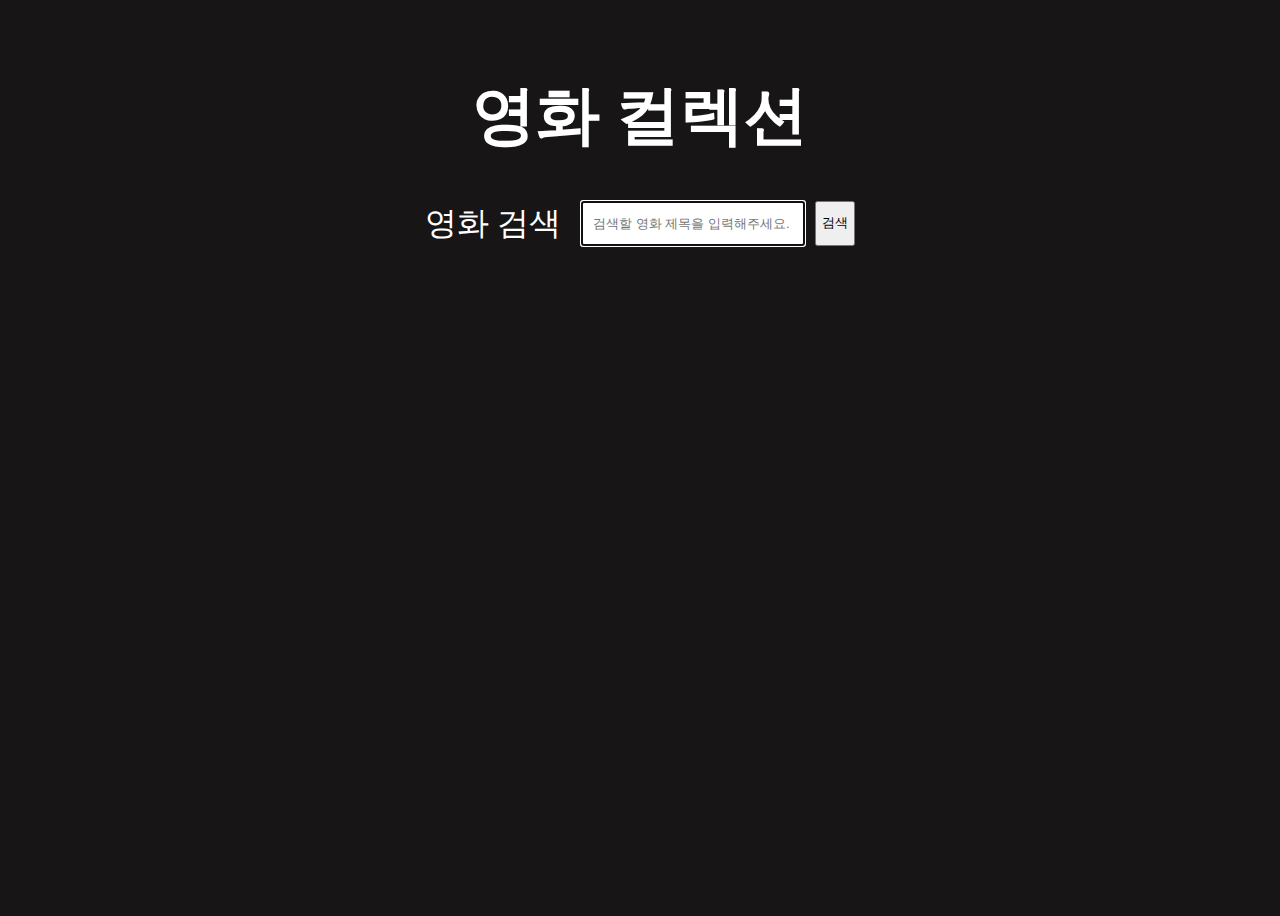
==== index.html @ f5596bcd "pagination 통합 중 error fixed, import/export 문제였고 index.html 에서 script를 type= module로 사용할 경우 서로 동작 가능하" ====
<!DOCTYPE html>
<html lang="en">
  <head>
    <meta charset="UTF-8" />
    <meta http-equiv="X-UA-Compatible" content="IE=edge" />
    <meta name="viewport" content="width=device-width, initial-scale=1.0" />
    <title>Movie</title>
    <link rel="stylesheet" href="style.css" />
    <script src="src/main.js" type="module"></script>
    <script src="src/pagination.js" type="module"></script>
  </head>
  <body>
    <!-- Logo -->
    <header class="title">
      <h1>영화 컬렉션</h1>
      <form class="search">
        <!--  onsubmit="handleSearch(event)" -->
        <label>영화 검색 </label>
        <input
          type="text"
          id="search-input"
          placeholder="검색할 영화 제목을 입력해주세요."
          autofocus
        />
        <button type="submit" id="search-btn">검색</button>
      </form>
    </header>
    <section class="movie-wrap"></section>

    <div class="pagination" id="pagination"></div>
  </body>
</html>
---- style.css ----
:root {
  /* color */
  --color-bright-green: rgb(253, 253, 245);
  --color-white: rgb(253, 253, 245);
  --color-green: rgb(56, 106, 32);
  --color-light-green: rgb(184, 243, 151);
  --color-blue: #3b88c3;
  --color-yellow: #fbbe28;
  --color-pink: rgb(240, 80, 110);
  --color-light-grey: #dfdfdf;
  --color-mint: rgb(191, 237, 217);
  --color-black: #3f454d;

  /* size */
  --base-space: 8px;
  --size-button: 60px;
  --size-border: 4px;
  --size-thumbnail: 50px;
  --font-size: 18px;
}

/* my CSS */
body {
  height: 100vh;
  background-color: rgb(23, 21, 21);
  color: white;
}
.title {
  height: 300px;
  width: 1000px;
  margin: 0 auto;
  font-size: 2rem;
  line-height: 45px;
  display: flex;
  flex-direction: column;
  align-items: center;
  justify-content: center;
  position: relative;
  left: 0;
  bottom: 0;
  color: white;
}
.search {
  width: 100%;
  display: flex;
  justify-content: center;
  padding: 20px 0;
}
.search input {
  margin-left: 20px;
  min-width: 200px;
  padding: 5px 10px;
}
.search button {
  margin-left: 10px;
  padding: 5px;
}

.movie-wrap {
  display: grid;
  /* grid-template-columns: repeat(3,1fr); */
  grid-template-columns: repeat(auto-fill, minmax(300px, 1fr));
  width: 80%;
  margin: 0 auto;
}

.movie-card {
  background-color: rgb(102, 30, 45);
  color: white;
  margin: 10px;
  padding: 20px;
  border-radius: 10px;
}

.movie-card:hover {
  cursor: pointer;
}

.movie-card img {
  width: 100%;
  border-radius: 10px;
}

.reviews {
  display: flex;
}
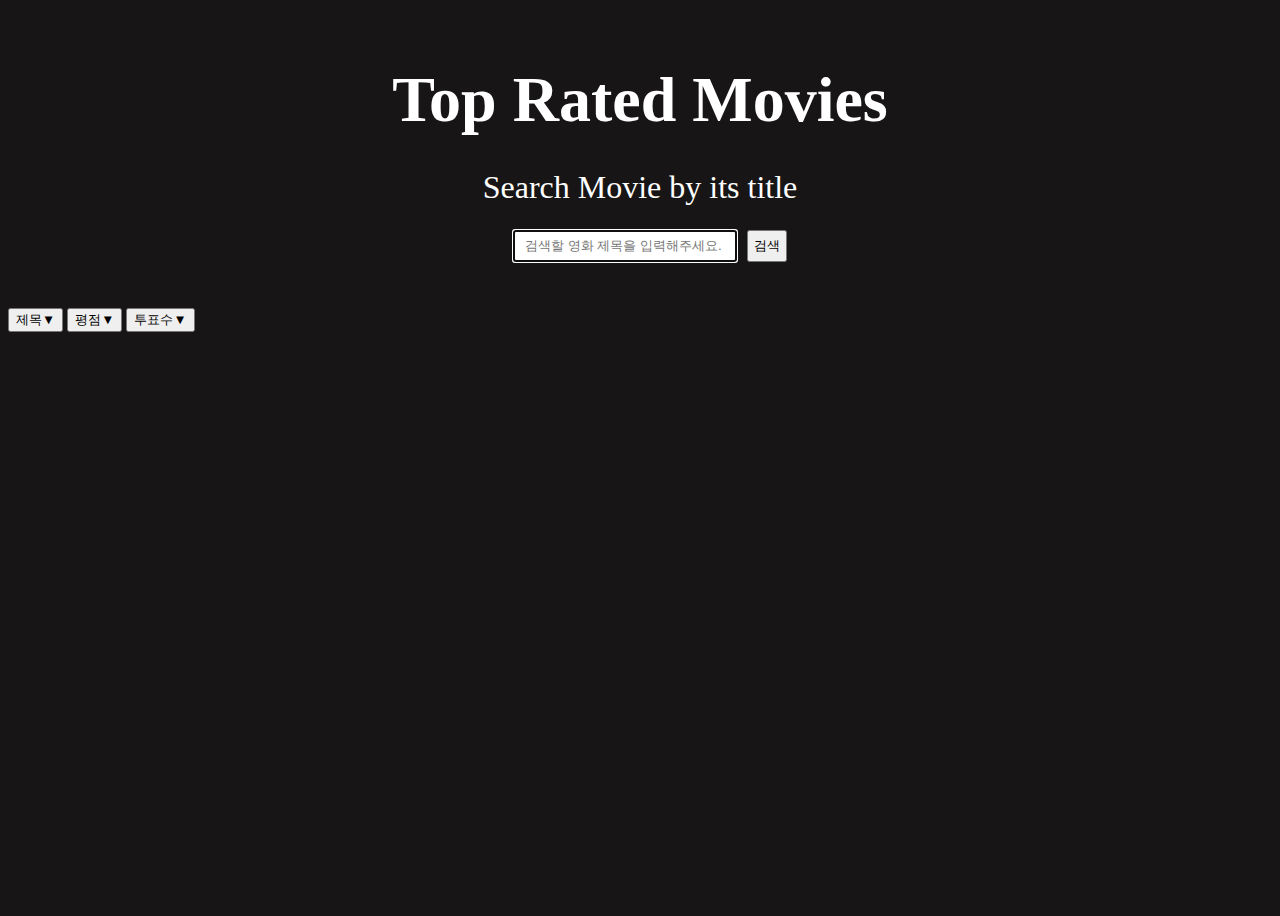
==== commit ab18c96c: "Update index.html" ====
--- a/index.html
+++ b/index.html
@@ -6,16 +6,17 @@
     <meta name="viewport" content="width=device-width, initial-scale=1.0" />
     <title>Movie</title>
     <link rel="stylesheet" href="style.css" />
-    <script src="src/main.js" type="module"></script>
-    <script src="src/pagination.js" type="module"></script>
+    <script src="src/main.js" defer></script>
+    <script src="src/clock.js" defer></script>
   </head>
   <body>
     <!-- Logo -->
-    <header class="title">
-      <h1>영화 컬렉션</h1>
+    <header></header>
+    <section class="title">
+      <h1>Top Rated Movies</h1>
+      <label>Search Movie by its title </label>
       <form class="search">
         <!--  onsubmit="handleSearch(event)" -->
-        <label>영화 검색 </label>
         <input
           type="text"
           id="search-input"
@@ -24,9 +25,15 @@
         />
         <button type="submit" id="search-btn">검색</button>
       </form>
-    </header>
+    </section>
+    <div id="filter-menu">
+      <button class="filter-title" id="filter-title">제목▼</button>
+      <button class="filter-rate" id="filter-rate">평점▼</button>
+      <button class="filter-vote" id="filter-vote">투표수▼</button>
+    </div>
+    <!-- 오름차/내림차순서로 변경됨에 따라 ▼ ▲ 가 변경되겠끔 하면 될 것 같습니다! -->
     <section class="movie-wrap"></section>
 
-    <div class="pagination" id="pagination"></div>
+    <h1 class="h1-clock"></h1>
   </body>
 </html>
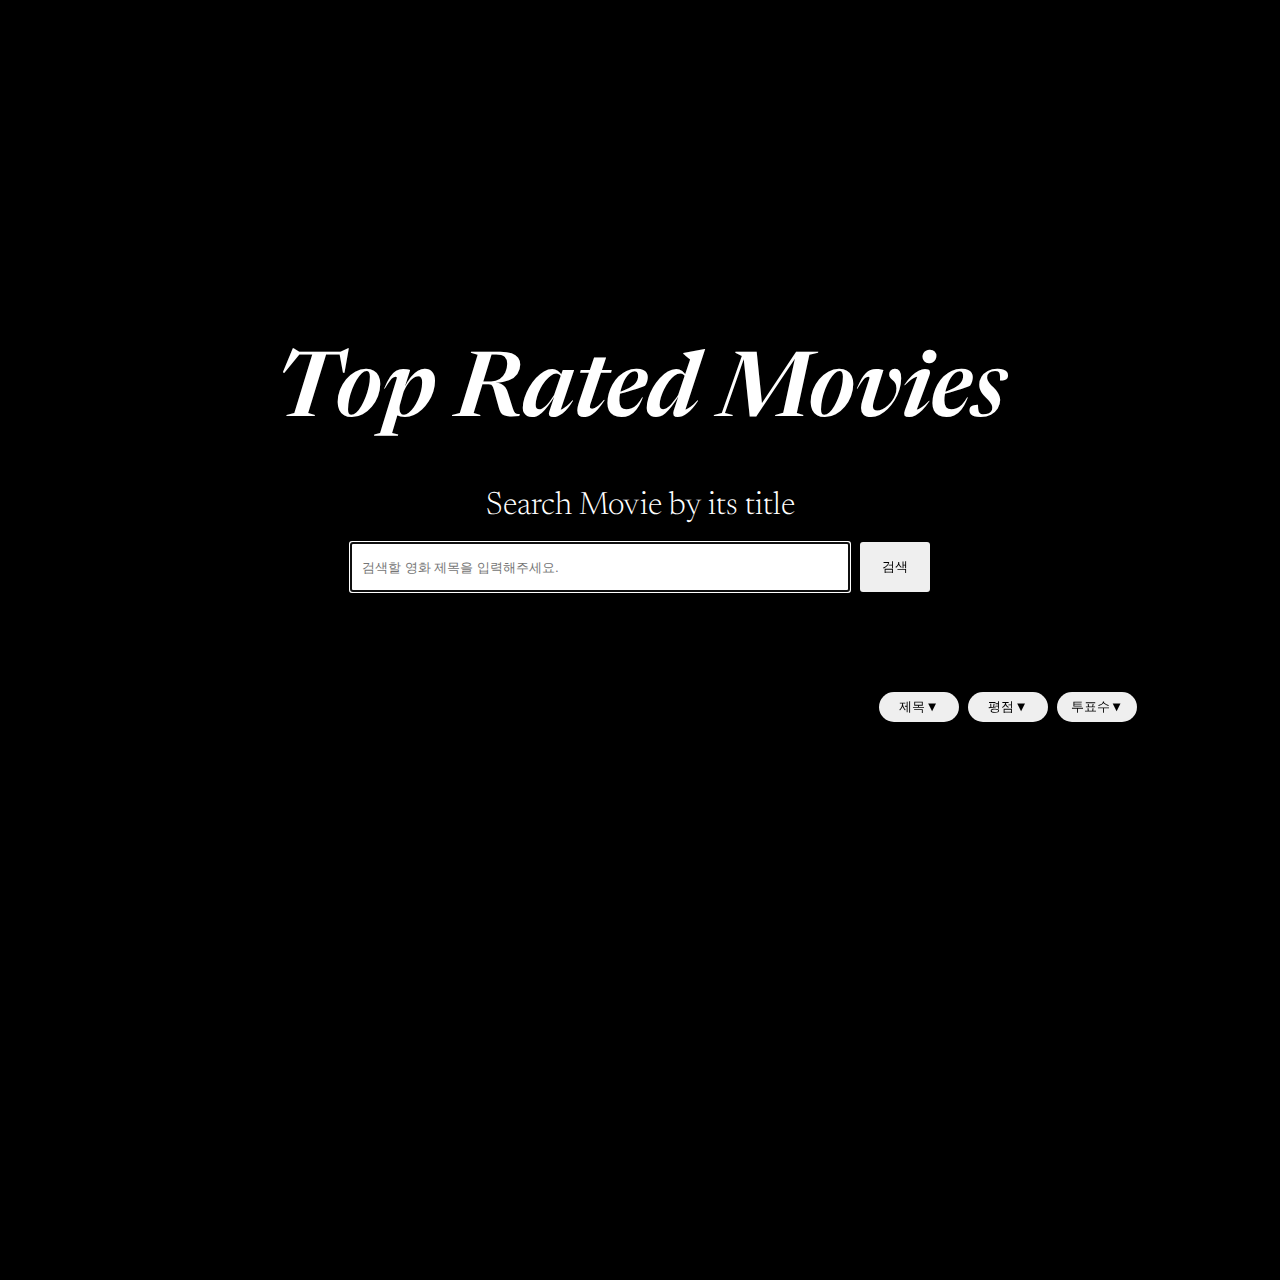
==== commit ffd65af0: "h1 clock, pagination css 수정" ====
--- a/index.html
+++ b/index.html
@@ -1,39 +1,41 @@
 <!DOCTYPE html>
 <html lang="en">
-  <head>
-    <meta charset="UTF-8" />
-    <meta http-equiv="X-UA-Compatible" content="IE=edge" />
-    <meta name="viewport" content="width=device-width, initial-scale=1.0" />
-    <title>Movie</title>
-    <link rel="stylesheet" href="style.css" />
-    <script src="src/main.js" defer></script>
-    <script src="src/clock.js" defer></script>
-  </head>
-  <body>
-    <!-- Logo -->
-    <header></header>
-    <section class="title">
-      <h1>Top Rated Movies</h1>
-      <label>Search Movie by its title </label>
-      <form class="search">
-        <!--  onsubmit="handleSearch(event)" -->
-        <input
-          type="text"
-          id="search-input"
-          placeholder="검색할 영화 제목을 입력해주세요."
-          autofocus
-        />
-        <button type="submit" id="search-btn">검색</button>
-      </form>
-    </section>
-    <div id="filter-menu">
-      <button class="filter-title" id="filter-title">제목▼</button>
-      <button class="filter-rate" id="filter-rate">평점▼</button>
-      <button class="filter-vote" id="filter-vote">투표수▼</button>
-    </div>
-    <!-- 오름차/내림차순서로 변경됨에 따라 ▼ ▲ 가 변경되겠끔 하면 될 것 같습니다! -->
-    <section class="movie-wrap"></section>
 
-    <h1 class="h1-clock"></h1>
-  </body>
-</html>
+<head>
+  <meta charset="UTF-8" />
+  <meta http-equiv="X-UA-Compatible" content="IE=edge" />
+  <meta name="viewport" content="width=device-width, initial-scale=1.0" />
+  <title>Movie</title>
+  <link rel="stylesheet" href="style.css" />
+  <script src="src/clock.js" defer></script>
+  <script src="src/main.js" type="module"></script>
+  <script src="src/pagination.js" type="module"></script>
+
+</head>
+
+<body>
+  <!-- Logo -->
+  <header></header>
+  <h1 class="h1-clock"></h1>
+  <section class="title">
+    <h1>Top Rated Movies</h1>
+    <label>Search Movie by its title </label>
+    <form class="search">
+      <!--  onsubmit="handleSearch(event)" -->
+      <input type="text" id="search-input" placeholder="검색할 영화 제목을 입력해주세요." autofocus />
+      <button type="submit" id="search-btn">검색</button>
+    </form>
+  </section>
+  <div id="filter-menu">
+    <button class="filter-title" id="filter-title">제목▼</button>
+    <button class="filter-rate" id="filter-rate">평점▼</button>
+    <button class="filter-vote" id="filter-vote">투표수▼</button>
+  </div>
+  <!-- 오름차/내림차순서로 변경됨에 따라 ▼ ▲ 가 변경되겠끔 하면 될 것 같습니다! -->
+  <section class="movie-wrap"></section>
+  <footer>
+    <div class="pagination" id="pagination"></div>
+  </footer>
+</body>
+
+</html>--- a/style.css
+++ b/style.css
@@ -1,86 +1,221 @@
-:root {
-  /* color */
-  --color-bright-green: rgb(253, 253, 245);
-  --color-white: rgb(253, 253, 245);
-  --color-green: rgb(56, 106, 32);
-  --color-light-green: rgb(184, 243, 151);
-  --color-blue: #3b88c3;
-  --color-yellow: #fbbe28;
-  --color-pink: rgb(240, 80, 110);
-  --color-light-grey: #dfdfdf;
-  --color-mint: rgb(191, 237, 217);
-  --color-black: #3f454d;
-
-  /* size */
-  --base-space: 8px;
-  --size-button: 60px;
-  --size-border: 4px;
-  --size-thumbnail: 50px;
-  --font-size: 18px;
-}
-
-/* my CSS */
+@import url("https://fonts.googleapis.com/css2?family=Nanum+Myeongjo:wght@400;700;800&display=swap");
+
+@import url("https://fonts.googleapis.com/css2?family=Newsreader:ital,wght@0,200;0,300;0,400;0,500;0,600;0,700;0,800;1,200;1,300;1,400;1,500;1,600;1,700;1,800&display=swap");
+
+@import url("https://fonts.googleapis.com/css2?family=Noto+Sans+KR:wght@300;400;500;700;900&display=swap");
+
+* {
+  margin: 0;
+  padding: 0;
+  box-sizing: border-box;
+  list-style: none;
+}
+a {
+  text-decoration: none;
+}
+button {
+  border: 0;
+  outline: 0;
+}
+button:hover {
+  background-color: #333;
+  color: #fff;
+  transition: 0.5s;
+}
 body {
-  height: 100vh;
-  background-color: rgb(23, 21, 21);
+  width: 100%;
+  height: 100vw;
+  min-width: 1000px;
+  background-color: #000;
   color: white;
-}
+
+  font-family: "Noto Sans KR", sans-serif;
+}
+header {
+  width: 100%;
+  height: 25%;
+  background-image: linear-gradient(
+      transparent,
+      rgba(0, 0, 0, 25%),
+      rgba(0, 0, 0, 100%)
+    ),
+    url(https://www.mexicoescultura.com/galerias/actividades/principal/land.jpg);
+
+  background-repeat: no-repeat;
+  background-position: center;
+  background-size: cover;
+}
+
+.h1-clock {
+  font-size: 32px;
+  font-style: italic;
+  text-align: center;
+  margin-bottom: 30px;
+  opacity: 0.8;
+}
+
 .title {
-  height: 300px;
-  width: 1000px;
-  margin: 0 auto;
-  font-size: 2rem;
-  line-height: 45px;
   display: flex;
   flex-direction: column;
   align-items: center;
-  justify-content: center;
-  position: relative;
-  left: 0;
-  bottom: 0;
-  color: white;
+  justify-content: flex-end;
+}
+.title {
+  text-align: center;
+  color: #fff;
+}
+.title > h1 {
+  font-family: "Newsreader", serif;
+  font-size: 90px;
+  font-weight: 600;
+  font-style: italic;
+}
+.title > label {
+  font-family: "Newsreader", serif;
+  margin: 50px 0 20px;
+  font-size: 32px;
+  font-weight: 300;
 }
 .search {
-  width: 100%;
-  display: flex;
-  justify-content: center;
-  padding: 20px 0;
-}
-.search input {
-  margin-left: 20px;
-  min-width: 200px;
+  display: flex;
+  align-items: center;
+}
+.search > input {
+  width: 500px;
+  height: 50px;
   padding: 5px 10px;
-}
-.search button {
-  margin-left: 10px;
-  padding: 5px;
+  margin-right: 10px;
+}
+.search > button {
+  width: 70px;
+  height: 50px;
+  border-radius: 3px;
+}
+
+#filter-menu {
+  width: 80%;
+  margin: 0 auto;
+  text-align: right;
+  padding-top: 100px;
+}
+
+#filter-menu > button {
+  width: 80px;
+  height: 30px;
+  margin-left: 5px;
+  border-radius: 15px;
+}
+.filter-vote {
+  margin-right: 15px;
 }
 
 .movie-wrap {
   display: grid;
-  /* grid-template-columns: repeat(3,1fr); */
-  grid-template-columns: repeat(auto-fill, minmax(300px, 1fr));
+  grid-template-columns: repeat(auto-fill, minmax(400px, 1fr));
   width: 80%;
-  margin: 0 auto;
+  margin: 20px auto;
+  font-family: "Nanum Myeongjo", serif;
 }
 
 .movie-card {
-  background-color: rgb(102, 30, 45);
+  position: relative;
+  display: flex;
+  flex-direction: column;
+  margin: 0 15px 30px;
+  padding: 30px;
+  border-radius: 10px;
+  background-color: #fff;
+  color: black;
+}
+
+.movie-card::after {
+  content: "";
+  position: absolute;
+  top: 0;
+  left: 0;
+  width: 100%;
+  height: 100%;
+  opacity: 0;
+  transition: 0.3s;
+  background: #000;
+}
+.movie-card:hover:after {
+  opacity: 0.3;
+}
+
+.movie-card > img {
+  width: 100%;
+  border-radius: 10px;
+}
+
+.movie_title {
+  padding: 15px 0px;
+  font-size: 24px;
+  font-weight: 700;
+  letter-spacing: 0.2px;
+}
+
+.movie_overview {
+  flex-grow: 1;
+  border-top: 1px solid #999;
+  border-bottom: 1px solid #999;
+  padding: 20px 0;
+  font-size: 16px;
+  font-weight: 400;
+  letter-spacing: 0.2px;
+  line-height: 1.4;
+}
+
+.movie_rate {
+  padding: 10px 0;
+  font-size: 20px;
+  font-weight: 700;
+  text-align: right;
+}
+
+footer {
+  height: 200px;
+}
+
+.pagination {
+  display: flex;
+  justify-content: center;
+  margin-top: 20px;
+  margin-bottom: 100px;
+}
+
+.pagination-button {
+  margin: 0 8px;
+  padding: 10px 15px;
+  cursor: pointer;
+  border: none;
+  border-radius: 50%;
+  background-color: transparent;
   color: white;
-  margin: 10px;
-  padding: 20px;
-  border-radius: 10px;
-}
-
-.movie-card:hover {
-  cursor: pointer;
-}
-
-.movie-card img {
-  width: 100%;
-  border-radius: 10px;
-}
-
-.reviews {
-  display: flex;
-}
+}
+
+.pagination-button:hover {
+  background-color: #fff;
+  color: #000;
+}
+
+.arrow-button {
+  width: 35px;
+  border-radius: 50%;
+  background-color: transparent;
+  color: #fff;
+}
+
+.arrow-button:hover {
+  background: #fff;
+  color: #000;
+  transition: 0.5s;
+}
+
+#left-arrow {
+  margin-right: 15px;
+}
+
+#right-arrow {
+  margin-left: 15px;
+}
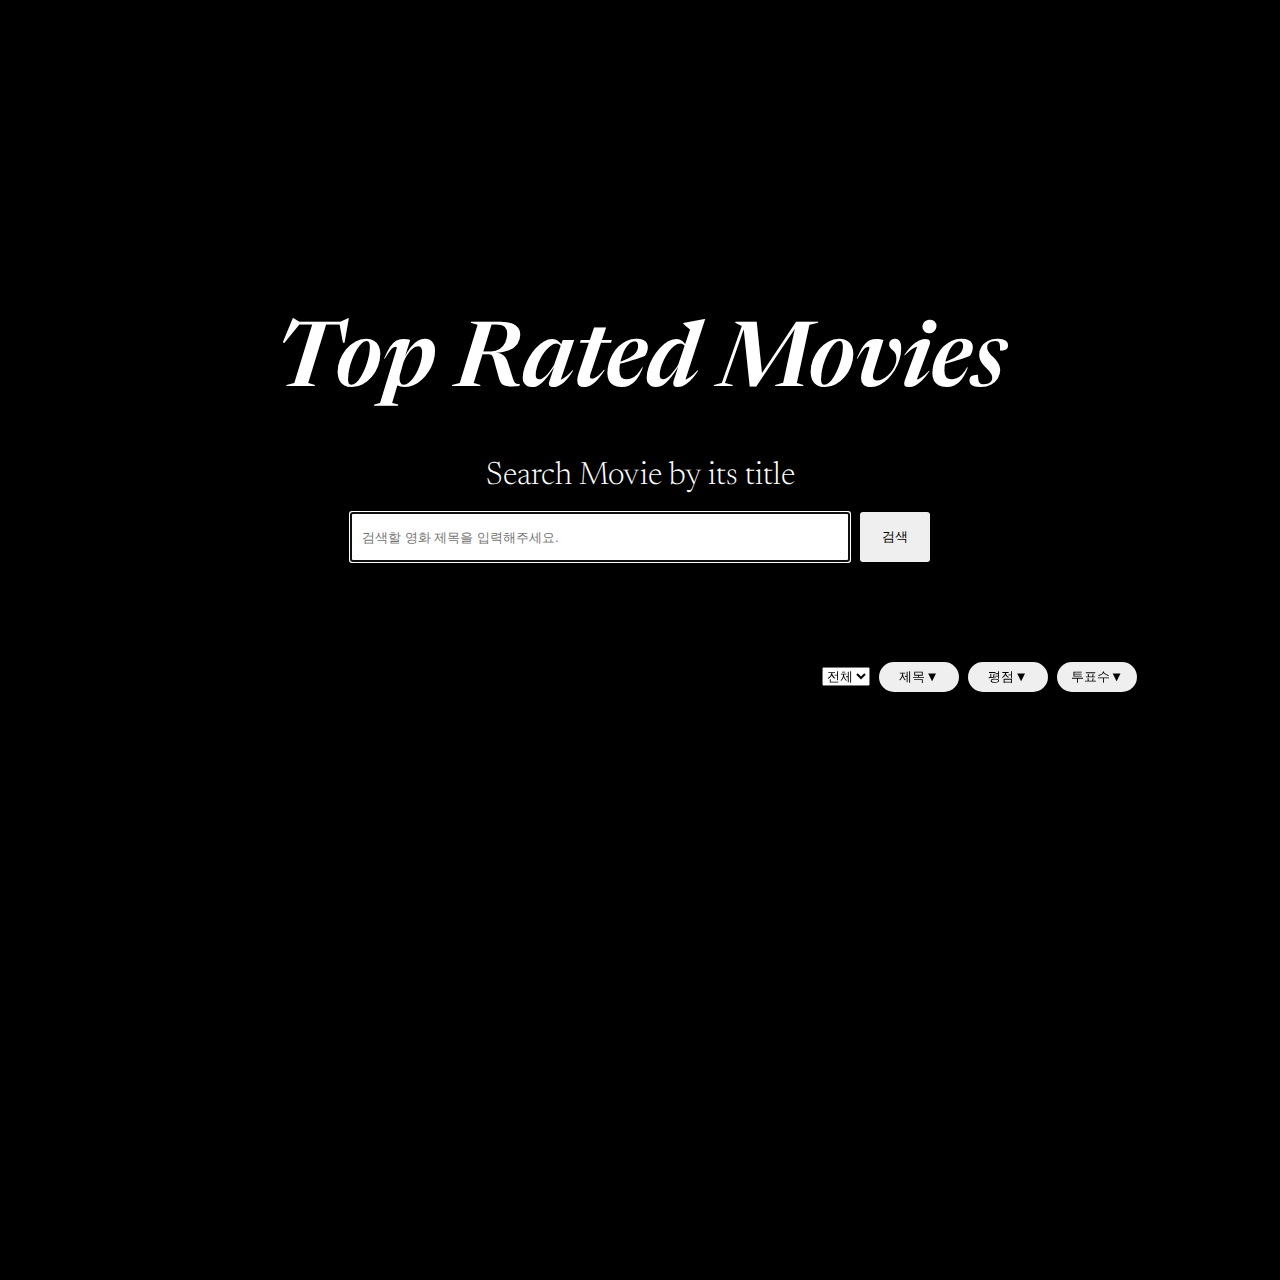
==== commit 214d3e61: "나라별 분류 2트" ====
--- a/index.html
+++ b/index.html
@@ -1,41 +1,50 @@
 <!DOCTYPE html>
 <html lang="en">
+  <head>
+    <meta charset="UTF-8" />
+    <meta http-equiv="X-UA-Compatible" content="IE=edge" />
+    <meta name="viewport" content="width=device-width, initial-scale=1.0" />
+    <title>Movie</title>
+    <link rel="stylesheet" href="style.css" />
+    <script src="src/clock.js" defer></script>
+    <script src="src/main.js" type="module"></script>
+    <script src="src/pagination.js" type="module"></script>
 
-<head>
-  <meta charset="UTF-8" />
-  <meta http-equiv="X-UA-Compatible" content="IE=edge" />
-  <meta name="viewport" content="width=device-width, initial-scale=1.0" />
-  <title>Movie</title>
-  <link rel="stylesheet" href="style.css" />
-  <script src="src/clock.js" defer></script>
-  <script src="src/main.js" type="module"></script>
-  <script src="src/pagination.js" type="module"></script>
+  </head>
+  <body>
+    <!-- Logo -->
+    <header></header>
+    <section class="title">
+      <h1>Top Rated Movies</h1>
+      <label>Search Movie by its title </label>
+      <form class="search">
+        <!--  onsubmit="handleSearch(event)" -->
+        <input
+          type="text"
+          id="search-input"
+          placeholder="검색할 영화 제목을 입력해주세요."
+          autofocus
+        />
+        <button type="submit" id="search-btn">검색</button>
+      </form>
+    </section>
+    <div id="filter-menu">
+      <!-- 디자인 현재 미지정 -->
+      <select id="select-country">
+        <option value="all">전체</option>
+        <option value="korea">한국</option>
+        <option value="america">미국</option>
+        <option value="japan">일본</option>
+        <option value="etc">기타</option>
+      </select>
+      <button class="filter-title" id="filter-title">제목▼</button>
+      <button class="filter-rate" id="filter-rate">평점▼</button>
+      <button class="filter-vote" id="filter-vote">투표수▼</button>
+    </div>
+    <!-- 오름차/내림차순서로 변경됨에 따라 ▼ ▲ 가 변경되겠끔 하면 될 것 같습니다! -->
+    <section class="movie-wrap"></section>
 
-</head>
-
-<body>
-  <!-- Logo -->
-  <header></header>
-  <h1 class="h1-clock"></h1>
-  <section class="title">
-    <h1>Top Rated Movies</h1>
-    <label>Search Movie by its title </label>
-    <form class="search">
-      <!--  onsubmit="handleSearch(event)" -->
-      <input type="text" id="search-input" placeholder="검색할 영화 제목을 입력해주세요." autofocus />
-      <button type="submit" id="search-btn">검색</button>
-    </form>
-  </section>
-  <div id="filter-menu">
-    <button class="filter-title" id="filter-title">제목▼</button>
-    <button class="filter-rate" id="filter-rate">평점▼</button>
-    <button class="filter-vote" id="filter-vote">투표수▼</button>
-  </div>
-  <!-- 오름차/내림차순서로 변경됨에 따라 ▼ ▲ 가 변경되겠끔 하면 될 것 같습니다! -->
-  <section class="movie-wrap"></section>
-  <footer>
+    <h1 class="h1-clock"></h1>
     <div class="pagination" id="pagination"></div>
-  </footer>
-</body>
-
-</html>+  </body>
+</html>
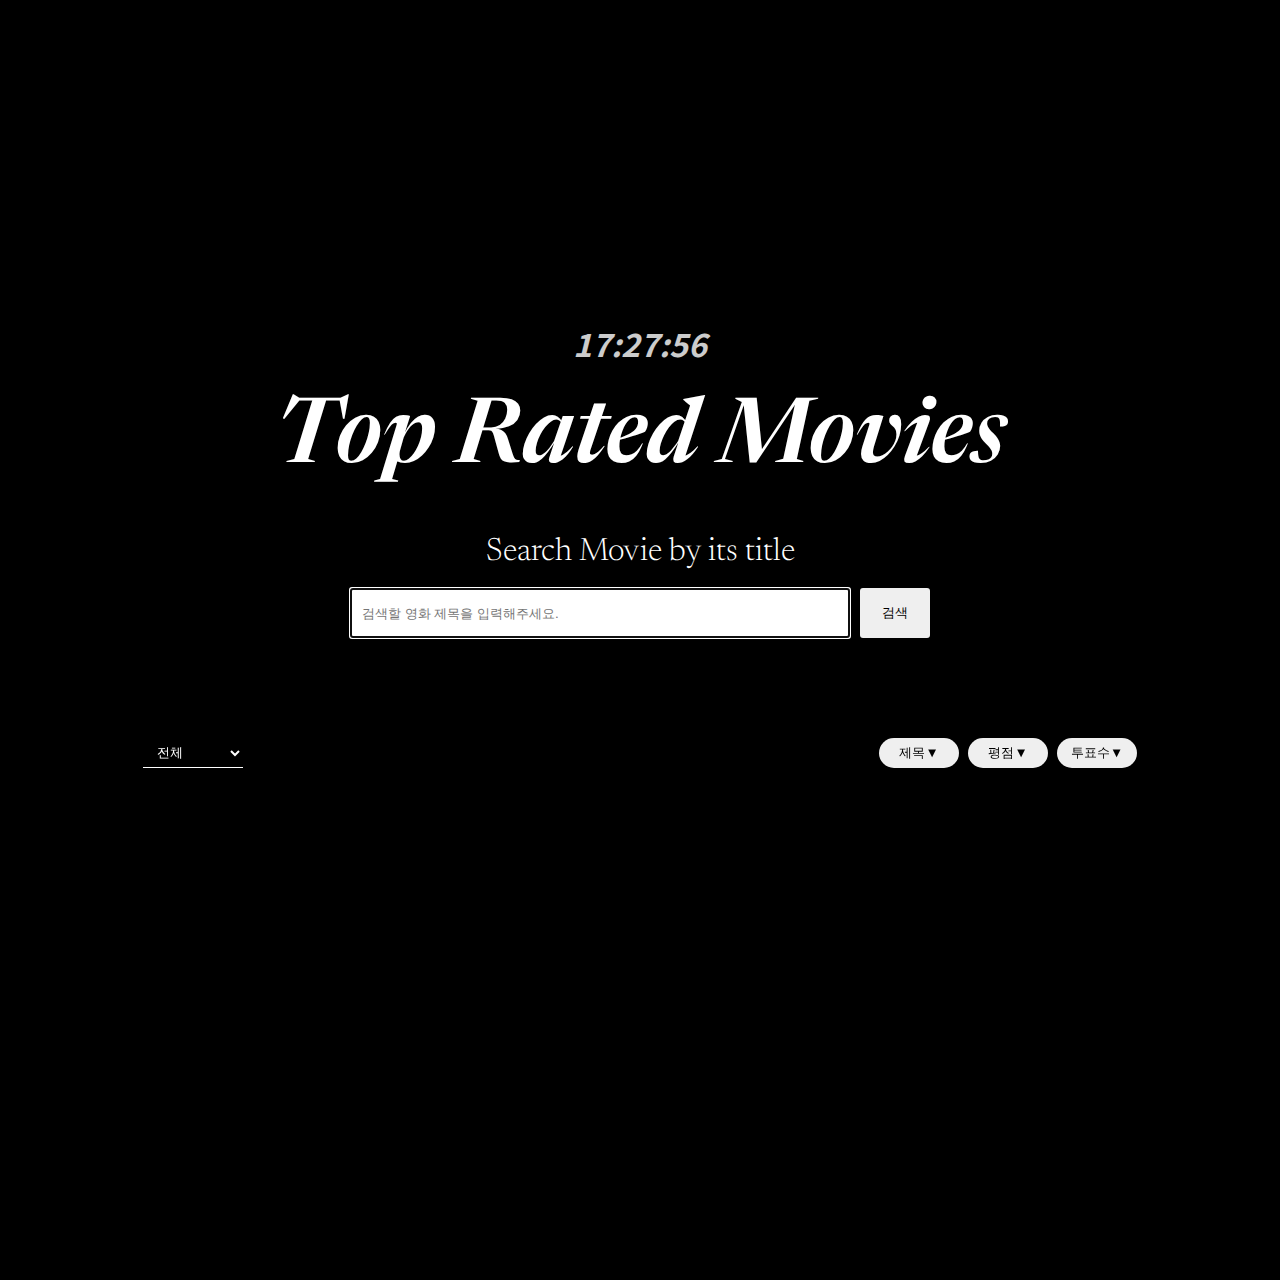
==== commit 4636299e: "Merge pull request #20 from TerryEHLee/paginationColor" ====
--- a/index.html
+++ b/index.html
@@ -1,50 +1,50 @@
 <!DOCTYPE html>
 <html lang="en">
-  <head>
-    <meta charset="UTF-8" />
-    <meta http-equiv="X-UA-Compatible" content="IE=edge" />
-    <meta name="viewport" content="width=device-width, initial-scale=1.0" />
-    <title>Movie</title>
-    <link rel="stylesheet" href="style.css" />
-    <script src="src/clock.js" defer></script>
-    <script src="src/main.js" type="module"></script>
-    <script src="src/pagination.js" type="module"></script>
 
-  </head>
-  <body>
-    <!-- Logo -->
-    <header></header>
-    <section class="title">
-      <h1>Top Rated Movies</h1>
-      <label>Search Movie by its title </label>
-      <form class="search">
-        <!--  onsubmit="handleSearch(event)" -->
-        <input
-          type="text"
-          id="search-input"
-          placeholder="검색할 영화 제목을 입력해주세요."
-          autofocus
-        />
-        <button type="submit" id="search-btn">검색</button>
-      </form>
-    </section>
-    <div id="filter-menu">
-      <!-- 디자인 현재 미지정 -->
-      <select id="select-country">
-        <option value="all">전체</option>
-        <option value="korea">한국</option>
-        <option value="america">미국</option>
-        <option value="japan">일본</option>
-        <option value="etc">기타</option>
-      </select>
+<head>
+  <meta charset="UTF-8" />
+  <meta http-equiv="X-UA-Compatible" content="IE=edge" />
+  <meta name="viewport" content="width=device-width, initial-scale=1.0" />
+  <title>Movie</title>
+  <link rel="stylesheet" href="style.css" />
+  <script src="src/clock.js" defer></script>
+  <script src="src/main.js" type="module"></script>
+  <script src="src/pagination.js" type="module"></script>
+
+</head>
+
+<body>
+  <!-- Logo -->
+  <header></header>
+  <h1 class="h1-clock"></h1>
+  <section class="title">
+    <h1>Top Rated Movies</h1>
+    <label>Search Movie by its title </label>
+    <form class="search">
+      <!--  onsubmit="handleSearch(event)" -->
+      <input type="text" id="search-input" placeholder="검색할 영화 제목을 입력해주세요." autofocus />
+      <button type="submit" id="search-btn">검색</button>
+    </form>
+  </section>
+  <div id="filter-menu">
+    <select id="select-country">
+      <option value="all">전체</option>
+      <option value="korea">한국</option>
+      <option value="america">미국</option>
+      <option value="japan">일본</option>
+      <option value="etc">기타</option>
+    </select>
+    <div class="filter-btns">
       <button class="filter-title" id="filter-title">제목▼</button>
       <button class="filter-rate" id="filter-rate">평점▼</button>
       <button class="filter-vote" id="filter-vote">투표수▼</button>
     </div>
-    <!-- 오름차/내림차순서로 변경됨에 따라 ▼ ▲ 가 변경되겠끔 하면 될 것 같습니다! -->
-    <section class="movie-wrap"></section>
+  </div>
+  <!-- 오름차/내림차순서로 변경됨에 따라 ▼ ▲ 가 변경되겠끔 하면 될 것 같습니다! -->
+  <section class="movie-wrap"></section>
+  <footer>
+    <div class="pagination" id="pagination"></div>
+  </footer>
+</body>
 
-    <h1 class="h1-clock"></h1>
-    <div class="pagination" id="pagination"></div>
-  </body>
-</html>
+</html>--- a/style.css
+++ b/style.css
@@ -16,6 +16,7 @@
 button {
   border: 0;
   outline: 0;
+  cursor: pointer;
 }
 button:hover {
   background-color: #333;
@@ -93,13 +94,36 @@
 }
 
 #filter-menu {
+  display: flex;
+  justify-content: space-between;
   width: 80%;
   margin: 0 auto;
-  text-align: right;
   padding-top: 100px;
 }
 
-#filter-menu > button {
+#select-country {
+  width: 100px;
+  margin-left: 15px;
+  padding: 5px 10px;
+
+  cursor: pointer;
+  border: none;
+  border-bottom: 1px solid #fff;
+
+  background-color: transparent;
+  color: #fff;
+}
+
+#select-country > option {
+  background-color: #000;
+  border: none;
+}
+
+select:focus {
+  border: none;
+}
+
+#filter-menu button {
   width: 80px;
   height: 30px;
   margin-left: 5px;
@@ -121,9 +145,13 @@
   position: relative;
   display: flex;
   flex-direction: column;
+
   margin: 0 15px 30px;
   padding: 30px;
+
+  cursor: pointer;
   border-radius: 10px;
+
   background-color: #fff;
   color: black;
 }
@@ -167,10 +195,21 @@
 }
 
 .movie_rate {
+  display: flex;
+  justify-content: flex-end;
+  align-items: center;
   padding: 10px 0;
+  font-family: "Noto Sans KR", sans-serif;
   font-size: 20px;
-  font-weight: 700;
+  font-weight: 500;
   text-align: right;
+}
+
+.movie_vote {
+  margin-left: 5px;
+  font-size: 14px;
+  font-weight: 400;
+  color: #999;
 }
 
 footer {
@@ -184,7 +223,7 @@
   margin-bottom: 100px;
 }
 
-.pagination-button {
+.pagination-page {
   margin: 0 8px;
   padding: 10px 15px;
   cursor: pointer;
@@ -194,7 +233,7 @@
   color: white;
 }
 
-.pagination-button:hover {
+.pagination-page:hover {
   background-color: #fff;
   color: #000;
 }
@@ -219,3 +258,7 @@
 #right-arrow {
   margin-left: 15px;
 }
+
+.current-page {
+  color: red;
+}
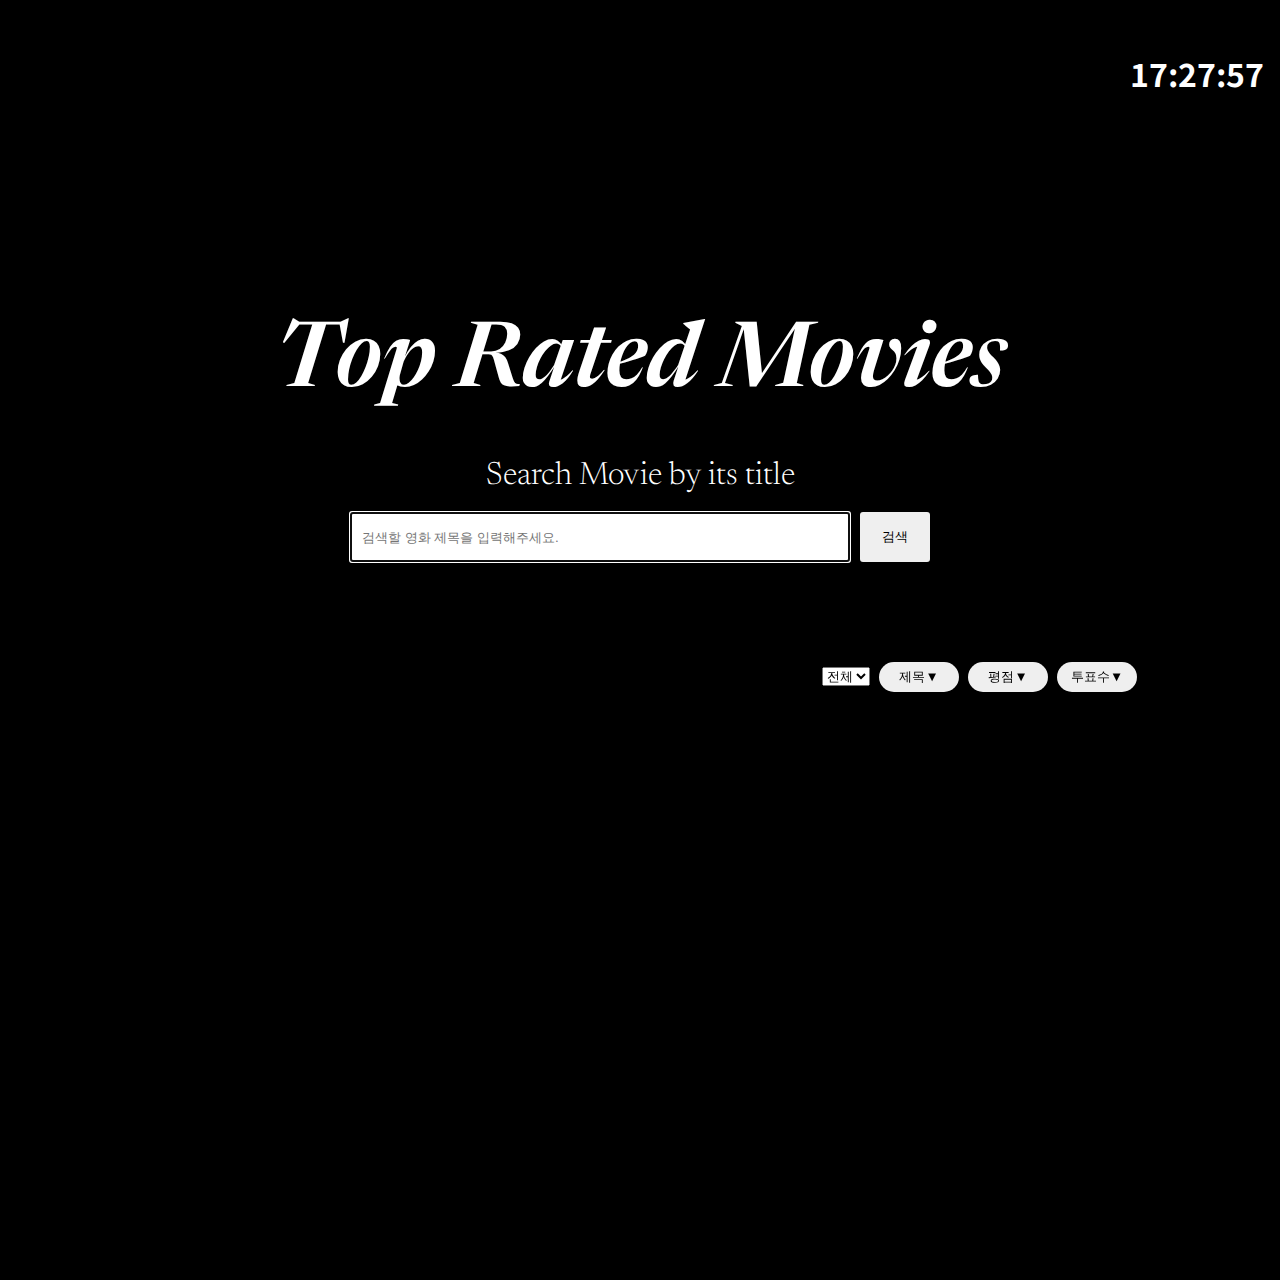
==== commit ac420891: "세부 페이지 유튜브 동영상 재생 (병합 전 상태)" ====
--- a/index.html
+++ b/index.html
@@ -1,50 +1,49 @@
 <!DOCTYPE html>
 <html lang="en">
-
-<head>
-  <meta charset="UTF-8" />
-  <meta http-equiv="X-UA-Compatible" content="IE=edge" />
-  <meta name="viewport" content="width=device-width, initial-scale=1.0" />
-  <title>Movie</title>
-  <link rel="stylesheet" href="style.css" />
-  <script src="src/clock.js" defer></script>
-  <script src="src/main.js" type="module"></script>
-  <script src="src/pagination.js" type="module"></script>
-
-</head>
-
-<body>
-  <!-- Logo -->
-  <header></header>
-  <h1 class="h1-clock"></h1>
-  <section class="title">
-    <h1>Top Rated Movies</h1>
-    <label>Search Movie by its title </label>
-    <form class="search">
-      <!--  onsubmit="handleSearch(event)" -->
-      <input type="text" id="search-input" placeholder="검색할 영화 제목을 입력해주세요." autofocus />
-      <button type="submit" id="search-btn">검색</button>
-    </form>
-  </section>
-  <div id="filter-menu">
-    <select id="select-country">
-      <option value="all">전체</option>
-      <option value="korea">한국</option>
-      <option value="america">미국</option>
-      <option value="japan">일본</option>
-      <option value="etc">기타</option>
-    </select>
-    <div class="filter-btns">
+  <head>
+    <meta charset="UTF-8" />
+    <meta http-equiv="X-UA-Compatible" content="IE=edge" />
+    <meta name="viewport" content="width=device-width, initial-scale=1.0" />
+    <title>Movie</title>
+    <link rel="stylesheet" href="style.css" />
+    <script src="src/clock.js" defer></script>
+    <script src="src/main.js" type="module"></script>
+    <script src="src/pagination.js" type="module"></script>
+  </head>
+  <body>
+    <!-- Logo -->
+    <header></header>
+    <section class="title">
+      <h1>Top Rated Movies</h1>
+      <label>Search Movie by its title </label>
+      <form class="search">
+        <!--  onsubmit="handleSearch(event)" -->
+        <input
+          type="text"
+          id="search-input"
+          placeholder="검색할 영화 제목을 입력해주세요."
+          autofocus
+        />
+        <button type="submit" id="search-btn">검색</button>
+      </form>
+    </section>
+    <div id="filter-menu">
+      <!-- 디자인 현재 미지정 -->
+      <select id="select-country">
+        <option value="all">전체</option>
+        <option value="korea">한국</option>
+        <option value="america">미국</option>
+        <option value="japan">일본</option>
+        <option value="etc">기타</option>
+      </select>
       <button class="filter-title" id="filter-title">제목▼</button>
       <button class="filter-rate" id="filter-rate">평점▼</button>
       <button class="filter-vote" id="filter-vote">투표수▼</button>
     </div>
-  </div>
-  <!-- 오름차/내림차순서로 변경됨에 따라 ▼ ▲ 가 변경되겠끔 하면 될 것 같습니다! -->
-  <section class="movie-wrap"></section>
-  <footer>
+    <!-- 오름차/내림차순서로 변경됨에 따라 ▼ ▲ 가 변경되겠끔 하면 될 것 같습니다! -->
+    <section class="movie-wrap"></section>
+
+    <h1 class="h1-clock"></h1>
     <div class="pagination" id="pagination"></div>
-  </footer>
-</body>
-
-</html>+  </body>
+</html>
--- a/style.css
+++ b/style.css
@@ -16,7 +16,6 @@
 button {
   border: 0;
   outline: 0;
-  cursor: pointer;
 }
 button:hover {
   background-color: #333;
@@ -25,8 +24,8 @@
 }
 body {
   width: 100%;
+  min-width: 1000px;
   height: 100vw;
-  min-width: 1000px;
   background-color: #000;
   color: white;
 
@@ -46,15 +45,6 @@
   background-position: center;
   background-size: cover;
 }
-
-.h1-clock {
-  font-size: 32px;
-  font-style: italic;
-  text-align: center;
-  margin-bottom: 30px;
-  opacity: 0.8;
-}
-
 .title {
   display: flex;
   flex-direction: column;
@@ -94,36 +84,13 @@
 }
 
 #filter-menu {
-  display: flex;
-  justify-content: space-between;
   width: 80%;
   margin: 0 auto;
+  text-align: right;
   padding-top: 100px;
 }
 
-#select-country {
-  width: 100px;
-  margin-left: 15px;
-  padding: 5px 10px;
-
-  cursor: pointer;
-  border: none;
-  border-bottom: 1px solid #fff;
-
-  background-color: transparent;
-  color: #fff;
-}
-
-#select-country > option {
-  background-color: #000;
-  border: none;
-}
-
-select:focus {
-  border: none;
-}
-
-#filter-menu button {
+#filter-menu > button {
   width: 80px;
   height: 30px;
   margin-left: 5px;
@@ -145,13 +112,9 @@
   position: relative;
   display: flex;
   flex-direction: column;
-
   margin: 0 15px 30px;
   padding: 30px;
-
-  cursor: pointer;
   border-radius: 10px;
-
   background-color: #fff;
   color: black;
 }
@@ -195,70 +158,40 @@
 }
 
 .movie_rate {
-  display: flex;
-  justify-content: flex-end;
-  align-items: center;
   padding: 10px 0;
-  font-family: "Noto Sans KR", sans-serif;
   font-size: 20px;
-  font-weight: 500;
+  font-weight: 700;
   text-align: right;
 }
 
-.movie_vote {
-  margin-left: 5px;
-  font-size: 14px;
-  font-weight: 400;
-  color: #999;
-}
-
-footer {
-  height: 200px;
+.h1-clock {
+  position: absolute;
+  top: 0;
+  right: 0;
+  width: 100px; /* 요소의 너비를 지정해주세요 */
+  height: 100px; /* 요소의 높이를 지정해주세요 */
+  margin: 50px 50px;
 }
 
 .pagination {
   display: flex;
   justify-content: center;
   margin-top: 20px;
-  margin-bottom: 100px;
 }
 
-.pagination-page {
-  margin: 0 8px;
+.pagination-button {
+  background-color: #3b88c3;
+  color: white;
+  border: none;
   padding: 10px 15px;
+  margin: 0 5px;
   cursor: pointer;
-  border: none;
-  border-radius: 50%;
-  background-color: transparent;
-  color: white;
+  transition: background-color 0.3s ease;
 }
 
-.pagination-page:hover {
-  background-color: #fff;
-  color: #000;
+.pagination-button:hover {
+  background-color: #2374a5;
 }
 
-.arrow-button {
-  width: 35px;
-  border-radius: 50%;
-  background-color: transparent;
-  color: #fff;
-}
 
-.arrow-button:hover {
-  background: #fff;
-  color: #000;
-  transition: 0.5s;
-}
 
-#left-arrow {
-  margin-right: 15px;
-}
-
-#right-arrow {
-  margin-left: 15px;
-}
-
-.current-page {
-  color: red;
-}
